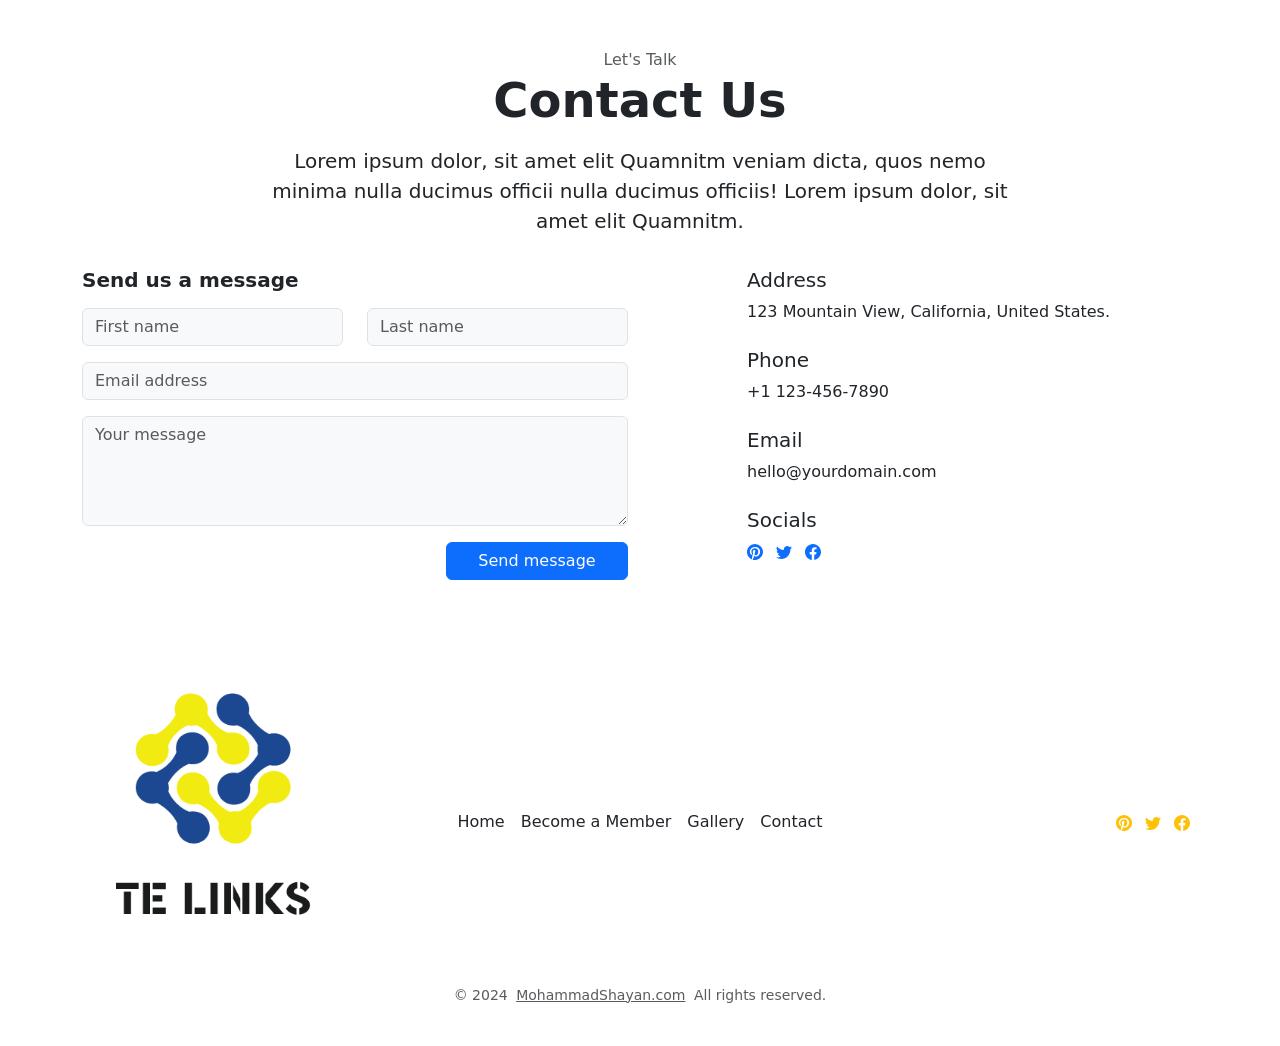
==== assets/pages/Contact.html @ 027b94b3 "website" ====
<!doctype html>
<html lang="en">
    <head>
        <title>Title</title>
        <!-- Required meta tags -->
        <meta charset="utf-8" />
        <meta
            name="viewport"
            content="width=device-width, initial-scale=1, shrink-to-fit=no"
        />

        <!-- Bootstrap CSS v5.2.1 -->
        <link
            href="https://cdn.jsdelivr.net/npm/bootstrap@5.3.2/dist/css/bootstrap.min.css"
            rel="stylesheet"
            integrity="sha384-T3c6CoIi6uLrA9TneNEoa7RxnatzjcDSCmG1MXxSR1GAsXEV/Dwwykc2MPK8M2HN"
            crossorigin="anonymous"
        />
    </head>

    <body>
        <header>
            <!-- place navbar here -->
        </header>
        <main>
            <section class="py-5">
                <div class="container">
                    <div class="row justify-content-center text-center mb-3">
                        <div class="col-lg-8 col-xxl-7">
                            <span class="text-muted">Let's Talk</span>
                            <h2 class="display-5 fw-bold mb-3">Contact Us</h2>
                            <p class="lead">Lorem ipsum dolor, sit amet elit Quamnitm veniam dicta, quos nemo minima nulla ducimus officii nulla ducimus officiis! Lorem ipsum dolor, sit amet elit Quamnitm.</p>
                        </div>
                    </div>
                    <div class="row justify-content-between">
                        <div class="col-lg-6">
                            <h5 class="fw-semibold mb-3">Send us a message</h5>
                            <form>
                                <div class="row">
                                    <div class="col-md-6">
                                        <div class="mb-3">
                                            <input class="form-control bg-light" placeholder="First name" type="text">
                                        </div>
                                    </div>
                                    <div class="col-md-6">
                                        <div class="mb-3">
                                            <input class="form-control bg-light" placeholder="Last name" type="text">
                                        </div>
                                    </div>
                                    <div class="col-12">
                                        <div class="mb-3">
                                            <input class="form-control bg-light" placeholder="Email address" type="text">
                                        </div>
                                    </div>
                                </div>
                                <div class="mb-3">
                                    <textarea class="form-control bg-light" placeholder="Your message" rows="4"></textarea>
                                </div>
                                <div class="col-md-4 ms-auto">
                                    <div class="d-grid">
                                        <button class="btn btn-primary" type="submit">Send message</button>
                                    </div>
                                </div>
                            </form>
                        </div>
                        <div class="col-lg-5 mt-5 mt-lg-0">
                            <div class="mb-4">
                                <h5>Address</h5>
                                <p>123 Mountain View, California, United States.</p>
                            </div>
                            <div class="mb-4">
                                <h5>Phone</h5>
                                <p>+1 123-456-7890</p>
                            </div>
                            <div class="mb-4">
                                <h5>Email</h5>
                                <p>hello@yourdomain.com</p>
                            </div>
                            <div class="mb-4">
                                <h5>Socials</h5><a class="me-2" href=""><svg class="bi bi-pinterest text-primary" fill="currentColor" height="16" viewbox="0 0 16 16" width="16" xmlns="http://www.w3.org/2000/svg">
                                <path d="M8 0a8 8 0 0 0-2.915 15.452c-.07-.633-.134-1.606.027-2.297.146-.625.938-3.977.938-3.977s-.239-.479-.239-1.187c0-1.113.645-1.943 1.448-1.943.682 0 1.012.512 1.012 1.127 0 .686-.437 1.712-.663 2.663-.188.796.4 1.446 1.185 1.446 1.422 0 2.515-1.5 2.515-3.664 0-1.915-1.377-3.254-3.342-3.254-2.276 0-3.612 1.707-3.612 3.471 0 .688.265 1.425.595 1.826a.24.24 0 0 1 .056.23c-.061.252-.196.796-.222.907-.035.146-.116.177-.268.107-1-.465-1.624-1.926-1.624-3.1 0-2.523 1.834-4.84 5.286-4.84 2.775 0 4.932 1.977 4.932 4.62 0 2.757-1.739 4.976-4.151 4.976-.811 0-1.573-.421-1.834-.919l-.498 1.902c-.181.695-.669 1.566-.995 2.097A8 8 0 1 0 8 0z"></path></svg></a> <a class="me-2" href=""><svg class="bi bi-twitter text-primary" fill="currentColor" height="16" viewbox="0 0 16 16" width="16" xmlns="http://www.w3.org/2000/svg">
                                <path d="M5.026 15c6.038 0 9.341-5.003 9.341-9.334 0-.14 0-.282-.006-.422A6.685 6.685 0 0 0 16 3.542a6.658 6.658 0 0 1-1.889.518 3.301 3.301 0 0 0 1.447-1.817 6.533 6.533 0 0 1-2.087.793A3.286 3.286 0 0 0 7.875 6.03a9.325 9.325 0 0 1-6.767-3.429 3.289 3.289 0 0 0 1.018 4.382A3.323 3.323 0 0 1 .64 6.575v.045a3.288 3.288 0 0 0 2.632 3.218 3.203 3.203 0 0 1-.865.115 3.23 3.23 0 0 1-.614-.057 3.283 3.283 0 0 0 3.067 2.277A6.588 6.588 0 0 1 .78 13.58a6.32 6.32 0 0 1-.78-.045A9.344 9.344 0 0 0 5.026 15z"></path></svg></a> <a class="me-2" href=""><svg class="bi bi-facebook text-primary" fill="currentColor" height="16" viewbox="0 0 16 16" width="16" xmlns="http://www.w3.org/2000/svg">
                                <path d="M16 8.049c0-4.446-3.582-8.05-8-8.05C3.58 0-.002 3.603-.002 8.05c0 4.017 2.926 7.347 6.75 7.951v-5.625h-2.03V8.05H6.75V6.275c0-2.017 1.195-3.131 3.022-3.131.876 0 1.791.157 1.791.157v1.98h-1.009c-.993 0-1.303.621-1.303 1.258v1.51h2.218l-.354 2.326H9.25V16c3.824-.604 6.75-3.934 6.75-7.951z"></path></svg></a>
                            </div>
                        </div>
                    </div>
                </div>
            </section>
        </main>
        <footer class="py-4">
            <div class="container" data-aos="fade-up"
                data-aos-duration="1000">
                <div class="row align-items-center py-4">
                    <div class="col-12 col-lg-3 text-center text-lg-start"><img alt="TE LINKS Logo"
                            class="img-fluid mb-3" height=""
                            src="../imgs/telinkslogo.png" width="300"></div>
                    <div class="col-12 col-lg-6 navbar-expand text-center">
                        <ul class="list-unstyled d-block d-lg-flex justify-content-center mb-3 mb-lg-0">
                            <li class="nav-item">
                                <a class="text-dark text-decoration-none me-lg-3" href="../../index.html">Home</a>
                            </li>
                            <li class="nav-item">
                                <a class="text-dark text-decoration-none me-lg-3" href="./member.html">Become a Member</a>
                            </li>
                            <li class="nav-item">
                                <a class="text-dark text-decoration-none me-lg-3" href="./Gallery.html">Gallery</a>
                            </li>
                            <li class="nav-item">
                                <a class="text-dark text-decoration-none" href="./Contact.html">Contact</a>
                            </li>
                        </ul>
                    </div>
                    <div class="col-12 col-lg-3 text-center text-lg-end">
                        <a class="me-2" href=""><svg class="bi bi-pinterest text-warning" fill="currentColor" height="16"
                                viewbox="0 0 16 16" width="16" xmlns="http://www.w3.org/2000/svg">
                                <path
                                    d="M8 0a8 8 0 0 0-2.915 15.452c-.07-.633-.134-1.606.027-2.297.146-.625.938-3.977.938-3.977s-.239-.479-.239-1.187c0-1.113.645-1.943 1.448-1.943.682 0 1.012.512 1.012 1.127 0 .686-.437 1.712-.663 2.663-.188.796.4 1.446 1.185 1.446 1.422 0 2.515-1.5 2.515-3.664 0-1.915-1.377-3.254-3.342-3.254-2.276 0-3.612 1.707-3.612 3.471 0 .688.265 1.425.595 1.826a.24.24 0 0 1 .056.23c-.061.252-.196.796-.222.907-.035.146-.116.177-.268.107-1-.465-1.624-1.926-1.624-3.1 0-2.523 1.834-4.84 5.286-4.84 2.775 0 4.932 1.977 4.932 4.62 0 2.757-1.739 4.976-4.151 4.976-.811 0-1.573-.421-1.834-.919l-.498 1.902c-.181.695-.669 1.566-.995 2.097A8 8 0 1 0 8 0z">
                                </path>
                            </svg></a> <a class="me-2" href=""><svg class="bi bi-twitter text-warning" fill="currentColor"
                                height="16" viewbox="0 0 16 16" width="16" xmlns="http://www.w3.org/2000/svg">
                                <path
                                    d="M5.026 15c6.038 0 9.341-5.003 9.341-9.334 0-.14 0-.282-.006-.422A6.685 6.685 0 0 0 16 3.542a6.658 6.658 0 0 1-1.889.518 3.301 3.301 0 0 0 1.447-1.817 6.533 6.533 0 0 1-2.087.793A3.286 3.286 0 0 0 7.875 6.03a9.325 9.325 0 0 1-6.767-3.429 3.289 3.289 0 0 0 1.018 4.382A3.323 3.323 0 0 1 .64 6.575v.045a3.288 3.288 0 0 0 2.632 3.218 3.203 3.203 0 0 1-.865.115 3.23 3.23 0 0 1-.614-.057 3.283 3.283 0 0 0 3.067 2.277A6.588 6.588 0 0 1 .78 13.58a6.32 6.32 0 0 1-.78-.045A9.344 9.344 0 0 0 5.026 15z">
                                </path>
                            </svg></a> <a class="me-2" href=""><svg class="bi bi-facebook text-warning" fill="currentColor"
                                height="16" viewbox="0 0 16 16" width="16" xmlns="http://www.w3.org/2000/svg">
                                <path
                                    d="M16 8.049c0-4.446-3.582-8.05-8-8.05C3.58 0-.002 3.603-.002 8.05c0 4.017 2.926 7.347 6.75 7.951v-5.625h-2.03V8.05H6.75V6.275c0-2.017 1.195-3.131 3.022-3.131.876 0 1.791.157 1.791.157v1.98h-1.009c-.993 0-1.303.621-1.303 1.258v1.51h2.218l-.354 2.326H9.25V16c3.824-.604 6.75-3.934 6.75-7.951z">
                                </path>
                            </svg></a>
                    </div>
                </div>
                <div class="row pb-3">
                    <div class="col-12 text-center small text-muted">
                        © 2024 <a class="d-block d-lg-inline text-muted mx-1"
                        href="https://MohammadShayan.com"> MohammadShayan.com</a> All rights reserved. 
                    </div>
                </div>
            </div>
        </footer>
        <!-- Bootstrap JavaScript Libraries -->
        <script
            src="https://cdn.jsdelivr.net/npm/@popperjs/core@2.11.8/dist/umd/popper.min.js"
            integrity="sha384-I7E8VVD/ismYTF4hNIPjVp/Zjvgyol6VFvRkX/vR+Vc4jQkC+hVqc2pM8ODewa9r"
            crossorigin="anonymous"
        ></script>

        <script
            src="https://cdn.jsdelivr.net/npm/bootstrap@5.3.2/dist/js/bootstrap.min.js"
            integrity="sha384-BBtl+eGJRgqQAUMxJ7pMwbEyER4l1g+O15P+16Ep7Q9Q+zqX6gSbd85u4mG4QzX+"
            crossorigin="anonymous"
        ></script>
    </body>
</html>
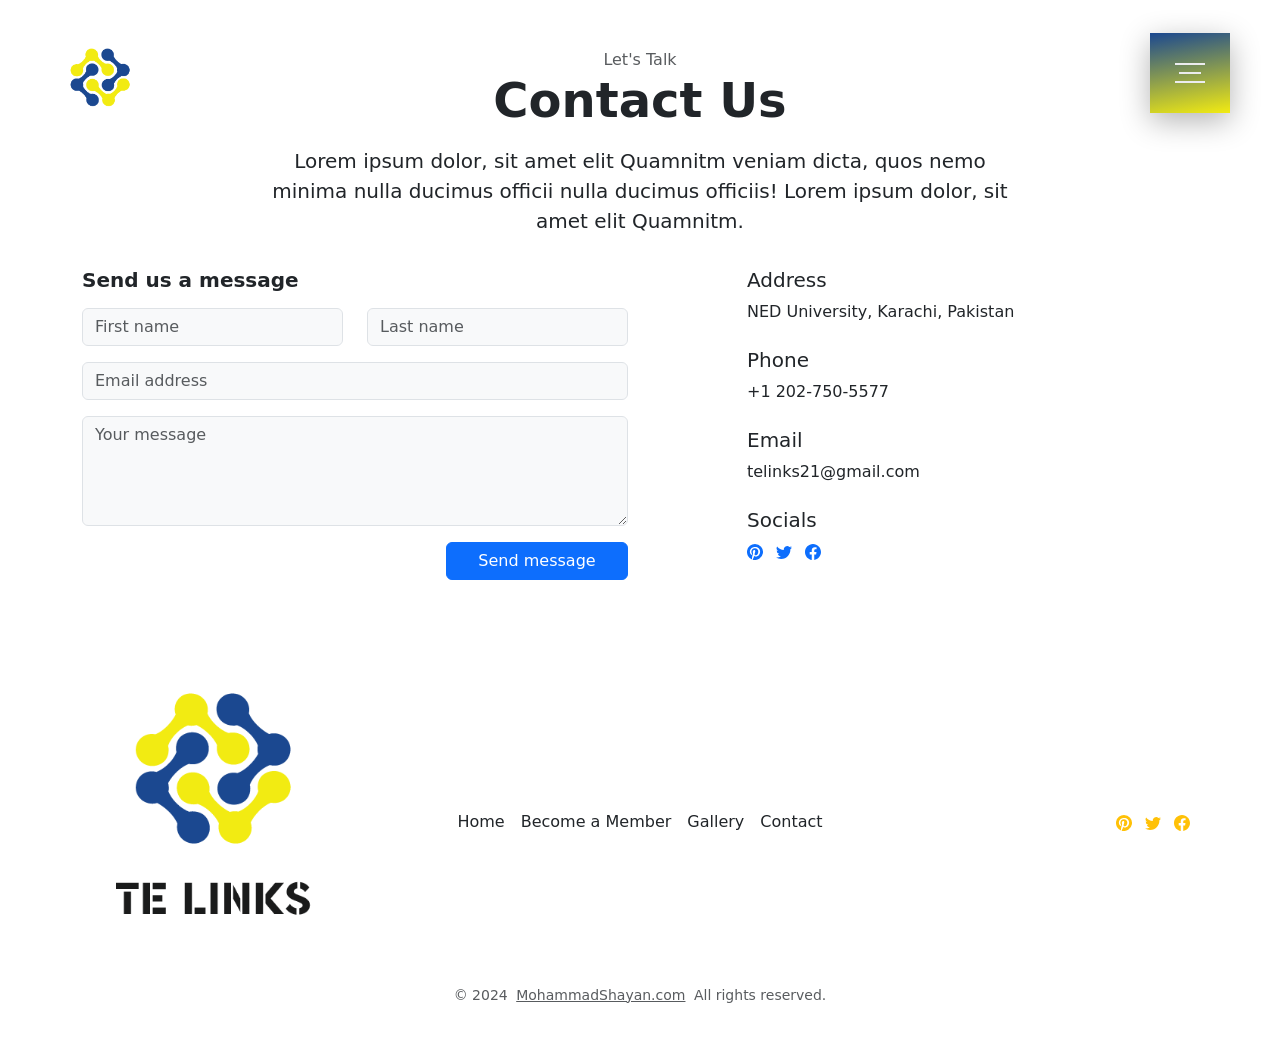
==== commit 931ab8f8: "nav updated in all pages" ====
--- a/assets/pages/Contact.html
+++ b/assets/pages/Contact.html
@@ -16,11 +16,26 @@
             integrity="sha384-T3c6CoIi6uLrA9TneNEoa7RxnatzjcDSCmG1MXxSR1GAsXEV/Dwwykc2MPK8M2HN"
             crossorigin="anonymous"
         />
+        <link rel="stylesheet" href="../css/contact.css">
     </head>
 
     <body>
         <header>
-            <!-- place navbar here -->
+            <section>
+                <a href="../../index.html" class="logo" >
+                    <img class="sticky-top" style="position: fixed; top: 5%; height: 100px;" src="../imgs/Artboard 2.webp" alt="">
+                </a>
+                <input class="menu-icon" type="checkbox" id="menu-icon" name="menu-icon"/>
+          <label for="menu-icon"></label>
+          <nav class="nav"> 		
+              <ul class="pt-5">
+                  <li><a href="../../index.html">Home</a></li>
+                  <li><a href="./member.html">Member</a></li>
+                  <li><a href="./Gallery.html">Gallery</a></li>
+                  <li><a href="./Contact.html">Contact</a></li>
+              </ul>
+          </nav>
+            </section>
         </header>
         <main>
             <section class="py-5">
@@ -66,15 +81,15 @@
                         <div class="col-lg-5 mt-5 mt-lg-0">
                             <div class="mb-4">
                                 <h5>Address</h5>
-                                <p>123 Mountain View, California, United States.</p>
+                                <p>NED University, Karachi, Pakistan</p>
                             </div>
                             <div class="mb-4">
                                 <h5>Phone</h5>
-                                <p>+1 123-456-7890</p>
+                                <p>+1 202-750-5577</p>
                             </div>
                             <div class="mb-4">
                                 <h5>Email</h5>
-                                <p>hello@yourdomain.com</p>
+                                <p>telinks21@gmail.com</p>
                             </div>
                             <div class="mb-4">
                                 <h5>Socials</h5><a class="me-2" href=""><svg class="bi bi-pinterest text-primary" fill="currentColor" height="16" viewbox="0 0 16 16" width="16" xmlns="http://www.w3.org/2000/svg">
--- a/assets/css/contact.css
+++ b/assets/css/contact.css
@@ -0,0 +1,258 @@
+:root {
+    --primary-color: #FEF9D9; /* Light Yellow */
+    --secondary-color: #2f68d1; /* Deep Blue */
+    --text-color: #333333; /* Dark Gray text color for better readability */
+    --z-distance: 8.519vw;
+    --from-left: 1;
+    --mobile-bkp: 650px;
+  }
+  
+  *, *::before, *::after {
+    box-sizing: border-box;
+  }
+  [type="checkbox"]:checked,
+  [type="checkbox"]:not(:checked){
+    position: absolute;
+    left: -9999px;
+  }
+  .menu-icon:checked + label,
+  .menu-icon:not(:checked) + label{
+    position: fixed;
+    top: 63px;
+    right: 75px;
+    display: block;
+    width: 30px;
+    height: 30px;
+    padding: 0;
+    margin: 0;
+    cursor: pointer;
+    z-index: 10;
+  }
+  .menu-icon:checked + label:before,
+  .menu-icon:not(:checked) + label:before{
+    position: absolute;
+    content: '';
+    display: block;
+    width: 30px;
+    height: 20px;
+    z-index: 20;
+    top: 0;
+    left: 0;
+    border-top: 2px solid #ececee;
+    border-bottom: 2px solid #ececee;
+    transition: border-width 100ms 1500ms ease, 
+                top 100ms 1600ms cubic-bezier(0.23, 1, 0.32, 1),
+                height 100ms 1600ms cubic-bezier(0.23, 1, 0.32, 1), 
+                background-color 200ms ease,
+                transform 200ms cubic-bezier(0.23, 1, 0.32, 1);
+  }
+  .menu-icon:checked + label:after,
+  .menu-icon:not(:checked) + label:after{
+    position: absolute;
+    content: '';
+    display: block;
+    width: 22px;
+    height: 2px;
+    z-index: 20;
+    top: 10px;
+    right: 4px;
+    background-color: #ececee;
+    margin-top: -1px;
+    transition: width 100ms 1750ms ease, 
+                right 100ms 1750ms ease,
+                margin-top 100ms ease, 
+                transform 200ms cubic-bezier(0.23, 1, 0.32, 1);
+  }
+  .menu-icon:checked + label:before{
+    top: 10px;
+    transform: rotate(45deg);
+    height: 2px;
+    background-color: #ececee;
+    border-width: 0;
+    transition: border-width 100ms 340ms ease, 
+                top 100ms 300ms cubic-bezier(0.23, 1, 0.32, 1),
+                height 100ms 300ms cubic-bezier(0.23, 1, 0.32, 1), 
+                background-color 200ms 500ms ease,
+                transform 200ms 1700ms cubic-bezier(0.23, 1, 0.32, 1);
+  }
+  .menu-icon:checked + label:after{
+    width: 30px;
+    margin-top: 0;
+    right: 0;
+    transform: rotate(-45deg);
+    transition: width 100ms ease,
+                right 100ms ease,  
+                margin-top 100ms 500ms ease, 
+                transform 200ms 1700ms cubic-bezier(0.23, 1, 0.32, 1);
+  }
+  
+  .nav{
+    position: fixed;
+    top: 33px;
+    right: 50px;
+    display: block;
+    width: 80px;
+    height: 80px;
+    padding: 0;
+    margin: 0;
+    z-index: 9;
+    overflow: hidden;
+    box-shadow: 0 8px 30px 0 rgba(0,0,0,0.3);
+    background: rgb(27,72,144);
+  background: linear-gradient(170deg, rgba(27,72,144,1) 0%, rgba(242,235,18,1) 100%);
+    animation: border-transform 7s linear infinite;
+    transition: top 350ms 1100ms cubic-bezier(0.23, 1, 0.32, 1),  
+                right 350ms 1100ms cubic-bezier(0.23, 1, 0.32, 1),
+                transform 250ms 1100ms ease,
+                width 650ms 400ms cubic-bezier(0.23, 1, 0.32, 1),
+                height 650ms 400ms cubic-bezier(0.23, 1, 0.32, 1);
+  }
+  @keyframes border-transform{
+      0%,100% { border-radius: 63% 37% 54% 46% / 55% 48% 52% 45%; } 
+    14% { border-radius: 40% 60% 54% 46% / 49% 60% 40% 51%; } 
+    28% { border-radius: 54% 46% 38% 62% / 49% 70% 30% 51%; } 
+    42% { border-radius: 61% 39% 55% 45% / 61% 38% 62% 39%; } 
+    56% { border-radius: 61% 39% 67% 33% / 70% 50% 50% 30%; } 
+    70% { border-radius: 50% 50% 34% 66% / 56% 68% 32% 44%; } 
+    84% { border-radius: 46% 54% 50% 50% / 35% 61% 39% 65%; } 
+  }
+  
+  .menu-icon:checked ~ .nav {
+    animation-play-state: paused;
+    top: 50%;
+    right: 50%;
+    transform: translate(50%, -50%);
+    width: 200%;
+    height: 200%;
+    transition: top 350ms 700ms cubic-bezier(0.23, 1, 0.32, 1),  
+                right 350ms 700ms cubic-bezier(0.23, 1, 0.32, 1),
+                transform 250ms 700ms ease,
+                width 750ms 1000ms cubic-bezier(0.23, 1, 0.32, 1),
+                height 750ms 1000ms cubic-bezier(0.23, 1, 0.32, 1);
+  }
+  
+  .nav ul{
+    position: absolute;
+    top: 50%;
+    left: 0;
+    display: block;
+    width: 100%;
+    padding: 0;
+    margin: 0;
+    z-index: 6;
+    text-align: center;
+    transform: translateY(-50%);
+    list-style: none;
+  }
+  .nav ul li{
+    position: relative;
+    display: block;
+    width: 100%;
+    padding: 0;
+    margin: 10px 0;
+    text-align: center;
+    list-style: none;
+    pointer-events: none;
+    opacity: 0;
+    visibility: hidden;
+    transform: translateY(30px);
+    transition: all 250ms linear;
+  }
+  .nav ul li:nth-child(1){
+    transition-delay: 200ms;
+  }
+  .nav ul li:nth-child(2){
+    transition-delay: 150ms;
+  }
+  .nav ul li:nth-child(3){
+    transition-delay: 100ms;
+  }
+  .nav ul li:nth-child(4){
+    transition-delay: 50ms;
+  }
+  .nav ul li a{
+    font-family: 'Montserrat', sans-serif;
+    font-size: 9vh;
+    text-transform: uppercase;
+    line-height: 1.2;
+    font-weight: 800;
+    display: inline-block;
+    position: relative;
+    color: #ececee;
+    transition: all 250ms linear;
+  }
+  .nav ul li a:hover{
+    text-decoration: none;
+    color: #ffeba7;
+  }
+  .nav ul li a:after{
+    display: block;
+    position: absolute;
+    top: 50%;
+    content: '';
+    height: 2vh;
+    margin-top: -1vh;
+    width: 0;
+    left: 0;
+    background: rgb(27,72,144);
+    background: linear-gradient(170deg, rgba(27,72,144,1) 0%, rgba(242,235,18,1) 100%);
+    opacity: 0.8;
+    transition: width 250ms linear;
+  }
+  .nav ul li a:hover:after{
+    width: 100%;
+  }
+  
+  
+  .menu-icon:checked ~ .nav  ul li {
+    pointer-events: auto;
+    visibility: visible;
+    opacity: 1;
+    transform: translateY(0);
+    transition: opacity 350ms ease,
+                transform 250ms ease;
+  }
+  .menu-icon:checked ~ .nav ul li:nth-child(1){
+    transition-delay: 1400ms;
+  }
+  .menu-icon:checked ~ .nav ul li:nth-child(2){
+    transition-delay: 1480ms;
+  }
+  .menu-icon:checked ~ .nav ul li:nth-child(3){
+    transition-delay: 1560ms;
+  }
+  .menu-icon:checked ~ .nav ul li:nth-child(4){
+    transition-delay: 1640ms;
+  }
+  
+  
+  
+  .logo {
+      position: absolute;
+      top: 60px;
+      left: 50px;
+      display: block;
+      z-index: 11;
+      transition: all 250ms linear;
+  }
+  .logo img {
+      display: block;
+  }
+  
+  
+  
+  @media screen and (max-width: 991px) {
+    .menu-icon:checked + label,
+    .menu-icon:not(:checked) + label{
+      right: 55px;
+    }
+    .logo {
+      left: 30px;
+    }
+    .nav{
+      right: 30px;
+    }
+    .nav ul li a{
+      font-size: 8vh;
+    }
+  }
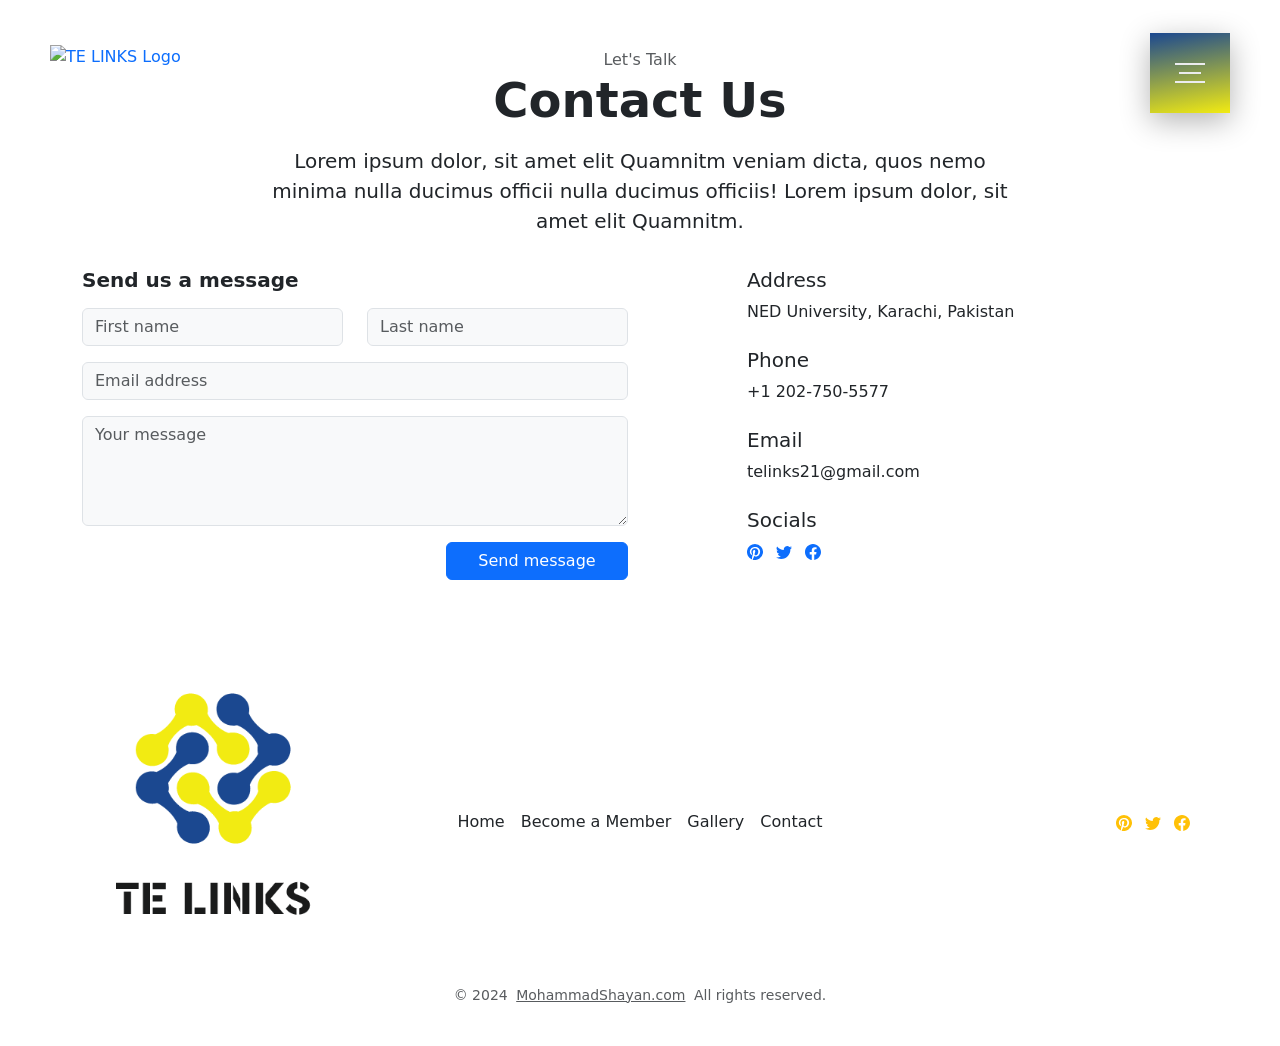
==== commit 7b05a114: "logo-updated" ====
--- a/assets/pages/Contact.html
+++ b/assets/pages/Contact.html
@@ -23,7 +23,7 @@
         <header>
             <section>
                 <a href="../../index.html" class="logo" >
-                    <img class="sticky-top" style="position: fixed; top: 5%; height: 100px;" src="../imgs/Artboard 2.webp" alt="">
+                    <img class="sticky-top" style="position: fixed; top: 5%; height: 100px;" src="./assets/imgs/Original.png" alt="TE LINKS Logo">
                 </a>
                 <input class="menu-icon" type="checkbox" id="menu-icon" name="menu-icon"/>
           <label for="menu-icon"></label>
@@ -39,7 +39,8 @@
         </header>
         <main>
             <section class="py-5">
-                <div class="container">
+                <div class="container" data-aos="fade-up"
+                data-aos-duration="1000">
                     <div class="row justify-content-center text-center mb-3">
                         <div class="col-lg-8 col-xxl-7">
                             <span class="text-muted">Let's Talk</span>
@@ -164,5 +165,10 @@
             integrity="sha384-BBtl+eGJRgqQAUMxJ7pMwbEyER4l1g+O15P+16Ep7Q9Q+zqX6gSbd85u4mG4QzX+"
             crossorigin="anonymous"
         ></script>
+        <script src="https://unpkg.com/aos@2.3.1/dist/aos.js"></script>
+
+        <script>
+            AOS.init();
+          </script>
     </body>
 </html>
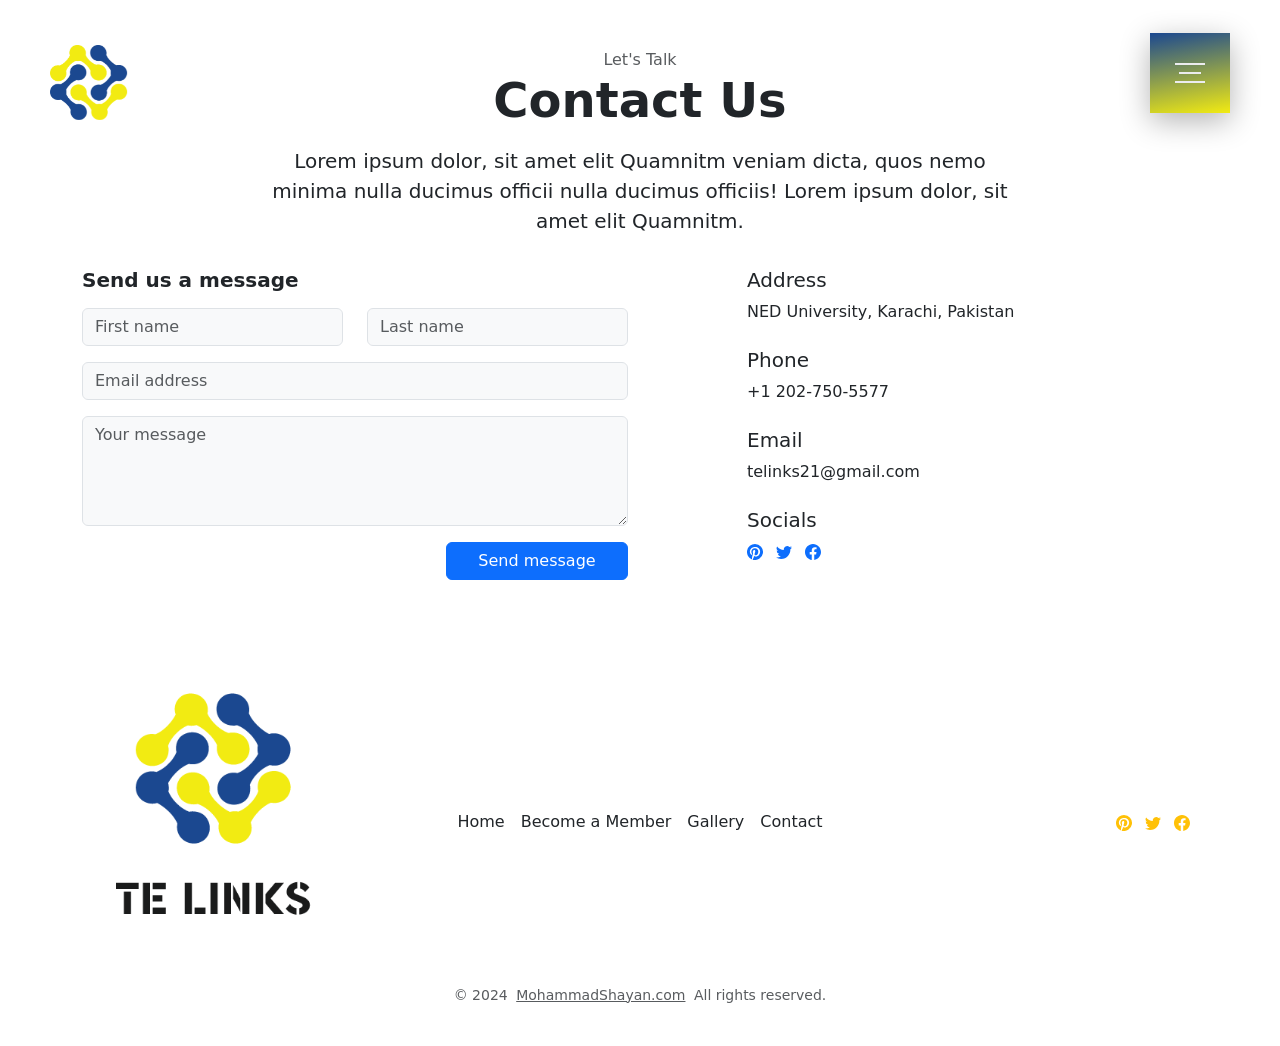
==== commit 50608d31: "logo size changed" ====
--- a/assets/pages/Contact.html
+++ b/assets/pages/Contact.html
@@ -23,7 +23,7 @@
         <header>
             <section>
                 <a href="../../index.html" class="logo" >
-                    <img class="sticky-top" style="position: fixed; top: 5%; height: 100px;" src="./assets/imgs/Original.png" alt="TE LINKS Logo">
+                    <img class="sticky-top" style="position: fixed; top: 5%; height: 75px;" src="../imgs/Original.png" alt="TE LINKS Logo">
                 </a>
                 <input class="menu-icon" type="checkbox" id="menu-icon" name="menu-icon"/>
           <label for="menu-icon"></label>
